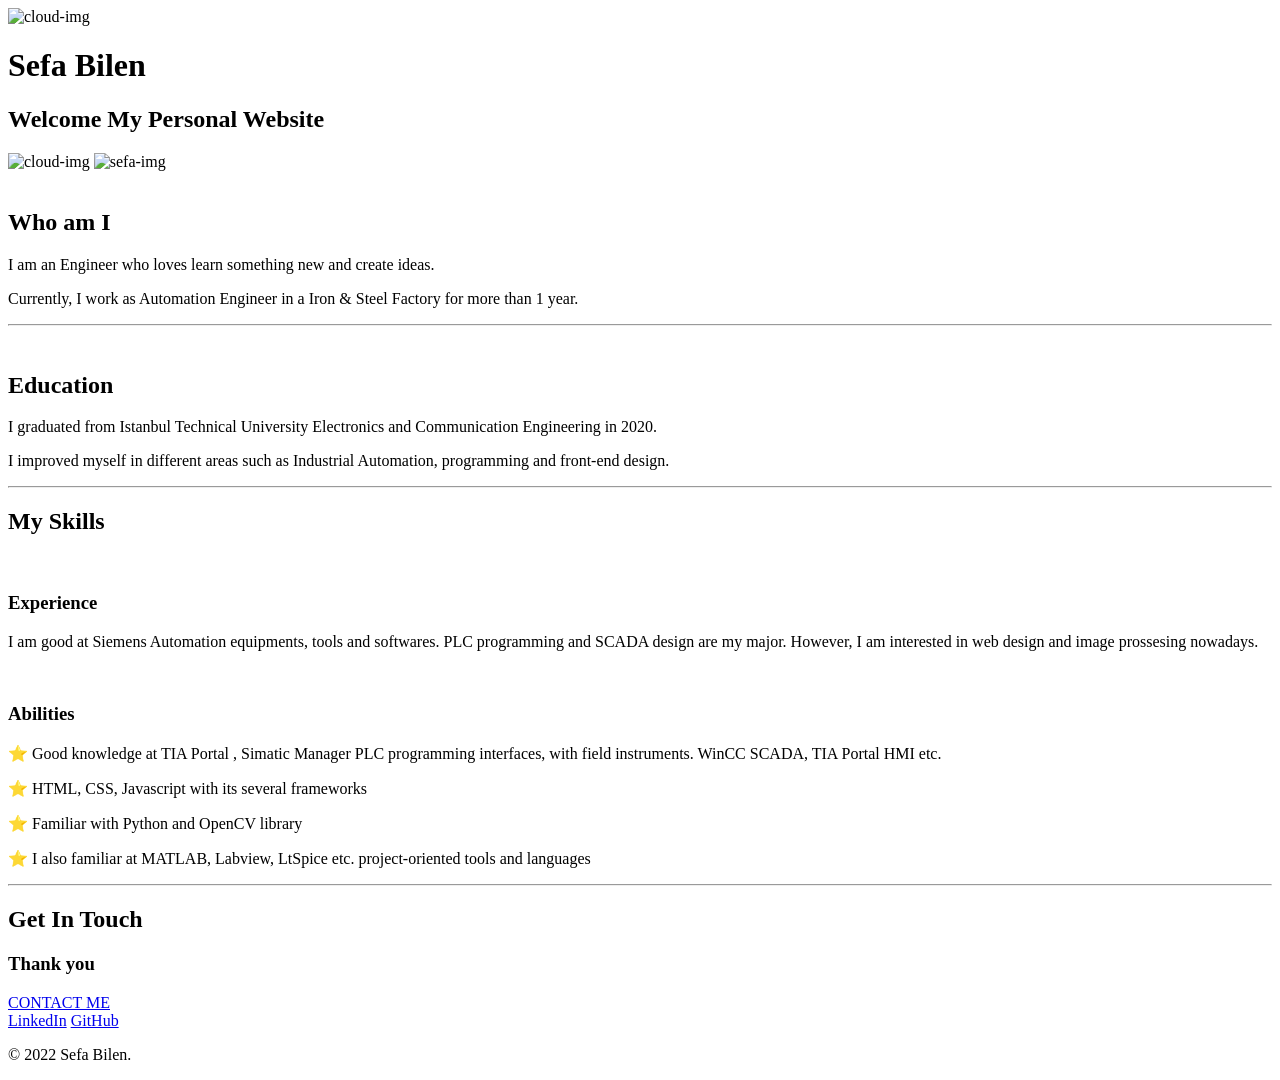
==== index.html @ 429c11f7 "Add files via upload" ====
<!DOCTYPE html>
<html lang="en">

<head>
  <meta charset="UTF-8">
  <meta http-equiv="X-UA-Compatible" content="IE=edge">
  <meta name="viewport" content="width=device-width, initial-scale=1.0">
  <title>Sefa Bilen</title>
  <link rel="stylesheet" href="css/styles.css">
  <link rel="shortcut icon" href="favicon (7).ico?v=2" type="image/x-icon">
  <link rel="preconnect" href="https://fonts.googleapis.com">
  <link rel="preconnect" href="https://fonts.gstatic.com" crossorigin>
  <link href="https://fonts.googleapis.com/css2?family=Merriweather&family=Montserrat&family=Sacramento&display=swap"
    rel="stylesheet">
</head>

<body>
  <div class="top-container">
    <img class="top-cloud" src="images/cloud.png" alt="cloud-img">
    <h1>Sefa Bilen</h1>
    <h2 class="proman">Welcome My Personal Website</h2>
    <img class="bottom-cloud" src="images/cloud.png" alt="cloud-img">
    <img class="mountain-bottom" src="images\sefa.jpg" alt="sefa-img">
  </div>
  <div class="middle-container">
    <div class="profile">
      <img src="" alt="">
      <h2>Who am I</h2>
      <p>I am an Engineer who loves learn something new and create ideas.</p>
      <p>Currently, I work as Automation Engineer in a Iron & Steel Factory for more than 1 year.</p>
    </div>
    <hr>
    <div class="profile">
      <img src="" alt="">
      <h2>Education</h2>
      <p>I graduated from Istanbul Technical University Electronics and Communication Engineering in 2020.</p>
      <p>I improved myself in different areas such as Industrial Automation, programming and front-end design.</p>
    </div>
    <hr>
    <div class="skills">
      <h2 class="my-skills">My Skills</h2>
      <div class="skill-row">
        <img class="skill-images1"
          src="https://cdn-icons.flaticon.com/png/512/2403/premium/2403711.png?token=exp=1659442683~hmac=bf01bf8751e8a246069365d412e1a866"
          alt="">
        <h3>Experience</h3>
        <p>I am good at Siemens Automation equipments, tools and softwares. PLC programming and SCADA design are my major. However, I am interested in web design and image prossesing nowadays. </p>
      </div>
      <div class="skill-row">
        <img class="skill-images2" src="https://cdn-icons-png.flaticon.com/512/1055/1055666.png" alt="">
        <h3>Abilities</h3>
        <p>⭐ Good knowledge at TIA Portal , Simatic Manager PLC programming interfaces, with field instruments. WinCC SCADA, TIA Portal HMI etc.</p>
        <p>⭐ HTML, CSS, Javascript with its  several frameworks</p>
        <p>⭐ Familiar with Python and OpenCV library</p>
        <p>⭐ I also familiar at MATLAB, Labview, LtSpice etc. project-oriented tools and languages</p>
      </div>
    </div>
    <hr>
    <div class="contact-me">
      <h2>Get In Touch</h2>
      <h3>Thank you </h3>
      
      <a class="btn" href="mailto:sefa8111@gmail.com">CONTACT ME</a>
    </div>
  </div>


  <div class="bottom-container">
    <a class="footer-link" href="https://www.linkedin.com/in/sefa-bilen-08767a101/">LinkedIn</a>
    <a class="footer-link" href="https://github.com/bilense?tab=repositories">GitHub</a>
    
    <p class="copyright">© 2022 Sefa Bilen.</p>
  </div>

</body>

</html>
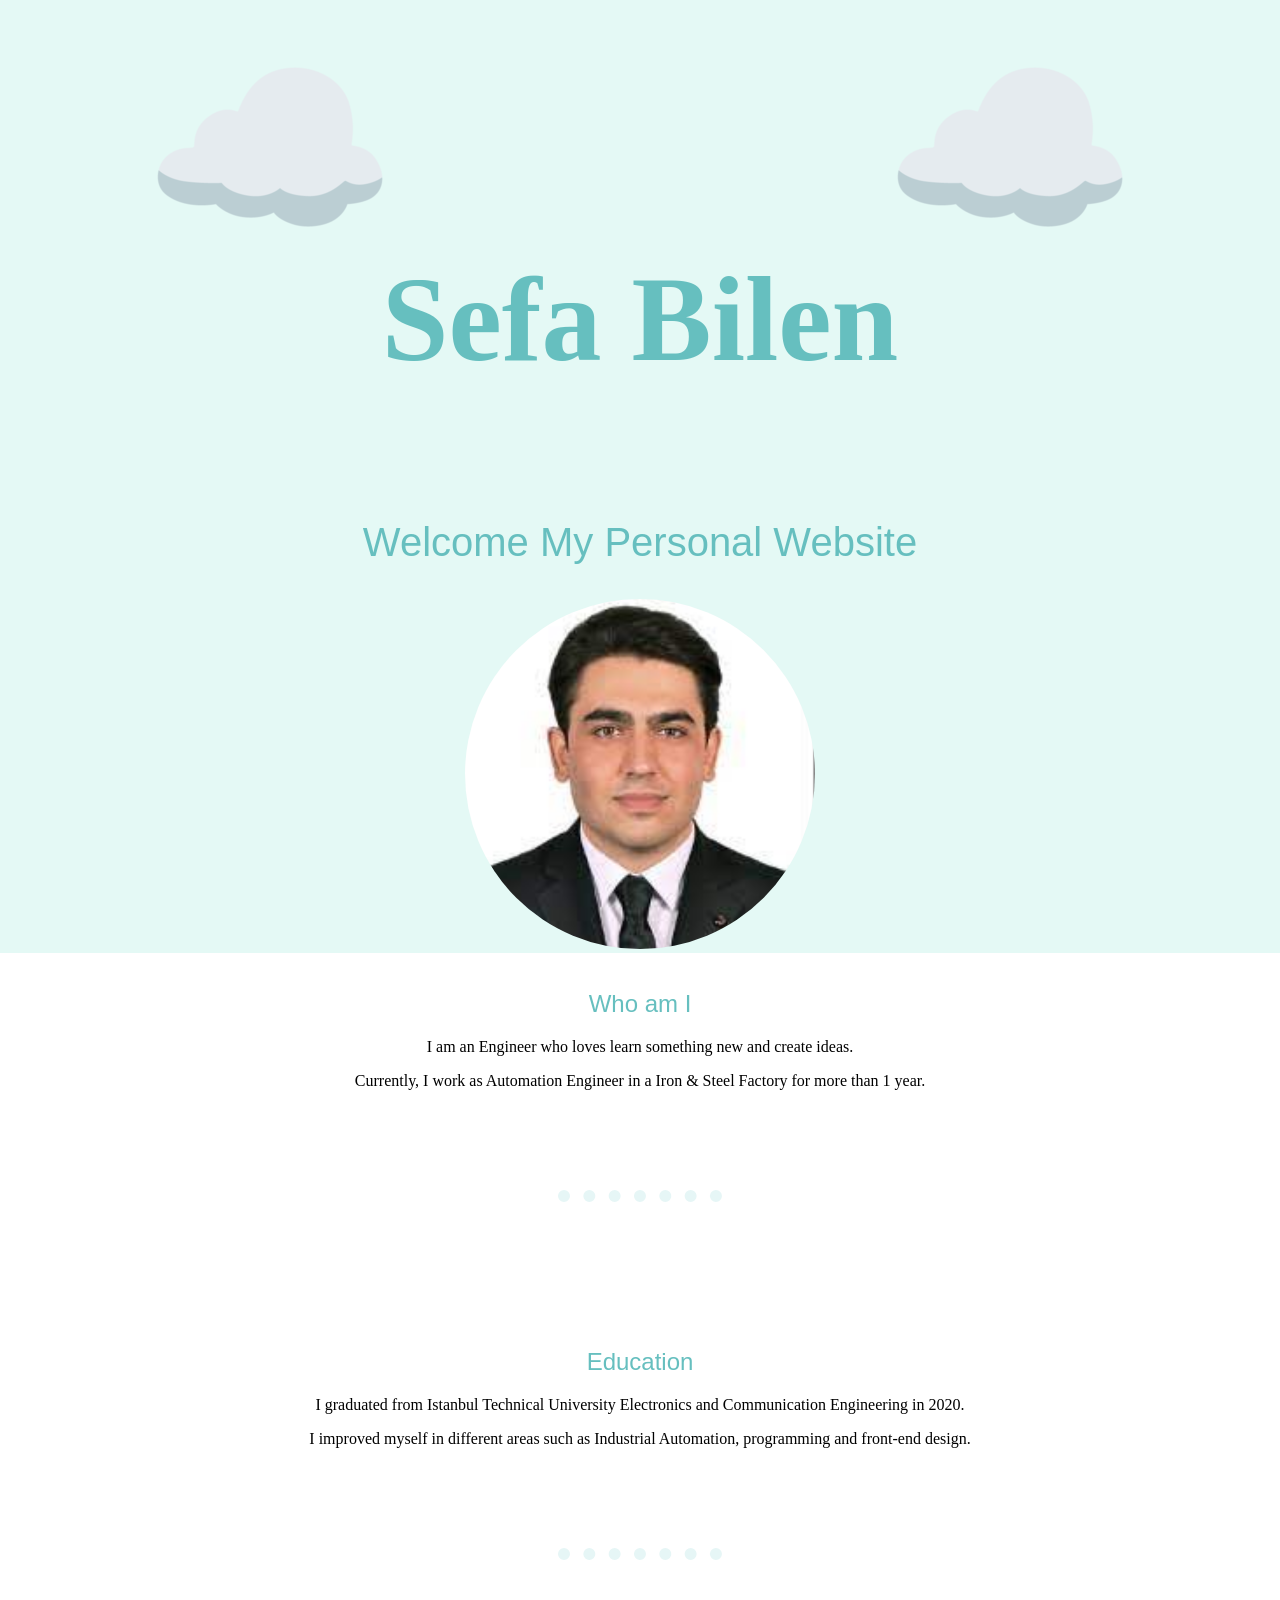
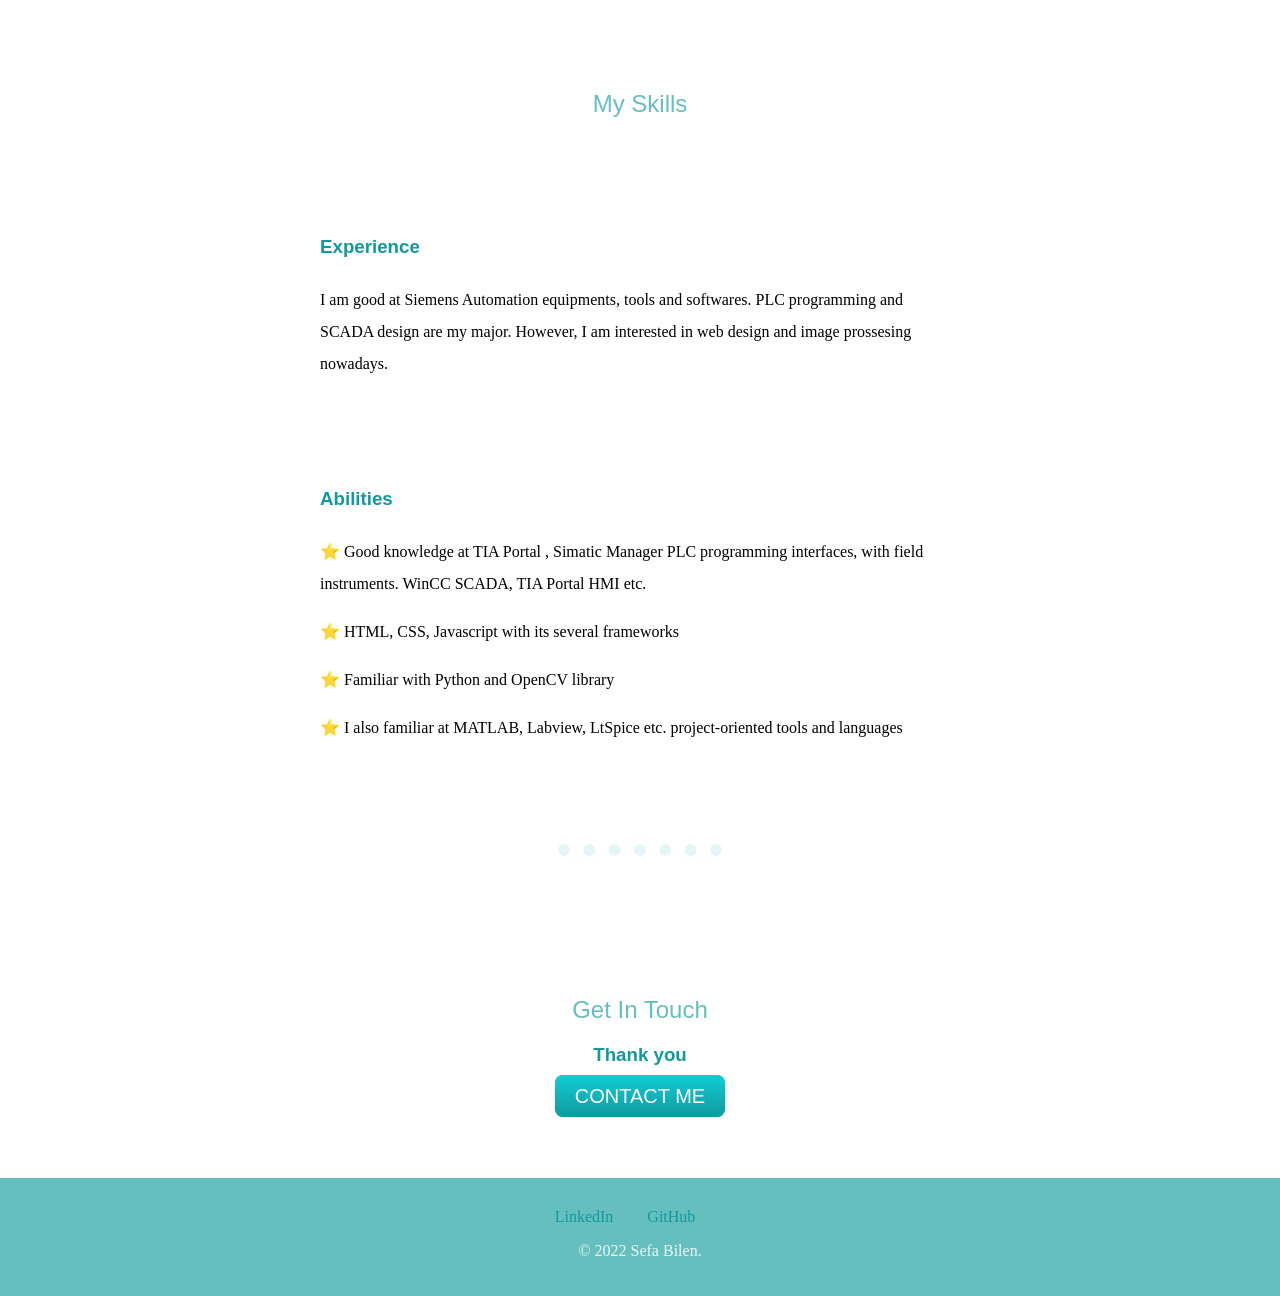
==== commit b724b0ad: "Update index.html" ====
--- a/index.html
+++ b/index.html
@@ -6,7 +6,7 @@
   <meta http-equiv="X-UA-Compatible" content="IE=edge">
   <meta name="viewport" content="width=device-width, initial-scale=1.0">
   <title>Sefa Bilen</title>
-  <link rel="stylesheet" href="css/styles.css">
+  <link rel="stylesheet" href="styles.css">
   <link rel="shortcut icon" href="favicon (7).ico?v=2" type="image/x-icon">
   <link rel="preconnect" href="https://fonts.googleapis.com">
   <link rel="preconnect" href="https://fonts.gstatic.com" crossorigin>
@@ -16,11 +16,11 @@
 
 <body>
   <div class="top-container">
-    <img class="top-cloud" src="images/cloud.png" alt="cloud-img">
+    <img class="top-cloud" src="cloud.png" alt="cloud-img">
     <h1>Sefa Bilen</h1>
     <h2 class="proman">Welcome My Personal Website</h2>
-    <img class="bottom-cloud" src="images/cloud.png" alt="cloud-img">
-    <img class="mountain-bottom" src="images\sefa.jpg" alt="sefa-img">
+    <img class="bottom-cloud" src="cloud.png" alt="cloud-img">
+    <img class="mountain-bottom" src="sefa.jpg" alt="sefa-img">
   </div>
   <div class="middle-container">
     <div class="profile">
@@ -74,4 +74,4 @@
 
 </body>
 
-</html>+</html>
--- a/styles.css
+++ b/styles.css
@@ -0,0 +1,135 @@
+
+body{
+    margin: 0;
+    text-align: center;
+    font-family: 'Merriweather', serif;
+}
+h1{
+   
+
+    margin-top: 0;
+    font-family: 'Sacramento', cursive;
+    font-size: 120px;
+    color: #66BFBF;
+    line-height: 2;
+
+}
+
+h2{
+    font-family: 'Montserrat', sans-serif;
+    color: #66BFBF;
+    font-weight: normal;
+}
+h3{
+    font-family: 'Montserrat', sans-serif;
+    color: #11999e;
+}
+
+div{
+    background-color: #ffffff;
+}
+.top-container{
+    background-color: #e4f9f5;
+    position: relative;
+    padding-top: 200px;
+ 
+    
+}
+.bottom-container{
+    background-color: #66BFBF;
+    padding-bottom: 20px;
+    padding-top: 30px;
+}
+hr{
+    border-style: none;
+    border-top-style: dotted;
+    border-color: #e6f6f6;
+    border-width: 12px;
+    width: 5%;
+    margin-top: 100px;
+    padding: 50px;
+}
+.pro{
+    text-decoration: underline;
+}
+.top-cloud{
+    position: absolute;
+    right: 150px;
+    top: 30px;
+
+}
+.bottom-cloud{
+    position: absolute;
+    left: 150px;
+    top: 30px;
+}
+.proman{
+    font-size: 2.5em;
+}
+.skill-row{
+    width: 50%;
+    margin: 100px auto 100px auto;
+
+}
+.skills{
+    text-align: left;
+    line-height: 2;
+}
+.skill-images1{
+    width: 20%;
+    float: left;
+    margin-right: 30px;
+}
+.skill-images2{
+    width: 20%;
+    float: right;
+    margin-left: 30px;
+}
+.my-skills{
+    text-align: center;
+}
+.btn {
+    background: #11cdd4;
+    background-image: -webkit-linear-gradient(top, #11cdd4, #11999e);
+    background-image: -moz-linear-gradient(top, #11cdd4, #11999e);
+    background-image: -ms-linear-gradient(top, #11cdd4, #11999e);
+    background-image: -o-linear-gradient(top, #11cdd4, #11999e);
+    background-image: linear-gradient(to bottom, #11cdd4, #11999e);
+    -webkit-border-radius: 8;
+    -moz-border-radius: 8;
+    border-radius: 8px;
+    font-family: Arial;
+    color: #ffffff;
+    font-size: 20px;
+    padding: 10px 20px 10px 20px;
+    text-decoration: none;
+    
+   
+  }
+  
+  .btn:hover {
+    background: #30e3cb;
+    background-image: -webkit-linear-gradient(top, #105c52, #2bc4ad);
+    background-image: -moz-linear-gradient(top, #105c52, #2bc4ad);
+    background-image: -ms-linear-gradient(top, #105c52, #2bc4ad);
+    background-image: -o-linear-gradient(top, #105c52, #2bc4ad);
+    background-image: linear-gradient(to bottom, #105c52, #2bc4ad);
+    text-decoration: none;
+  }
+  .contact-me{
+    padding-bottom: 30px;
+    margin: 40px;
+  }
+  .copyright{
+    color: #eaf6f6;
+  }
+  .footer-link{
+    color: #11999e;
+    text-decoration: none;
+    padding-right: 30px;
+  }
+  .contact-ust{margin-bottom: 50px;}
+  .mountain-bottom{
+    width: 350px;
+    border-radius: 100%;
+  }
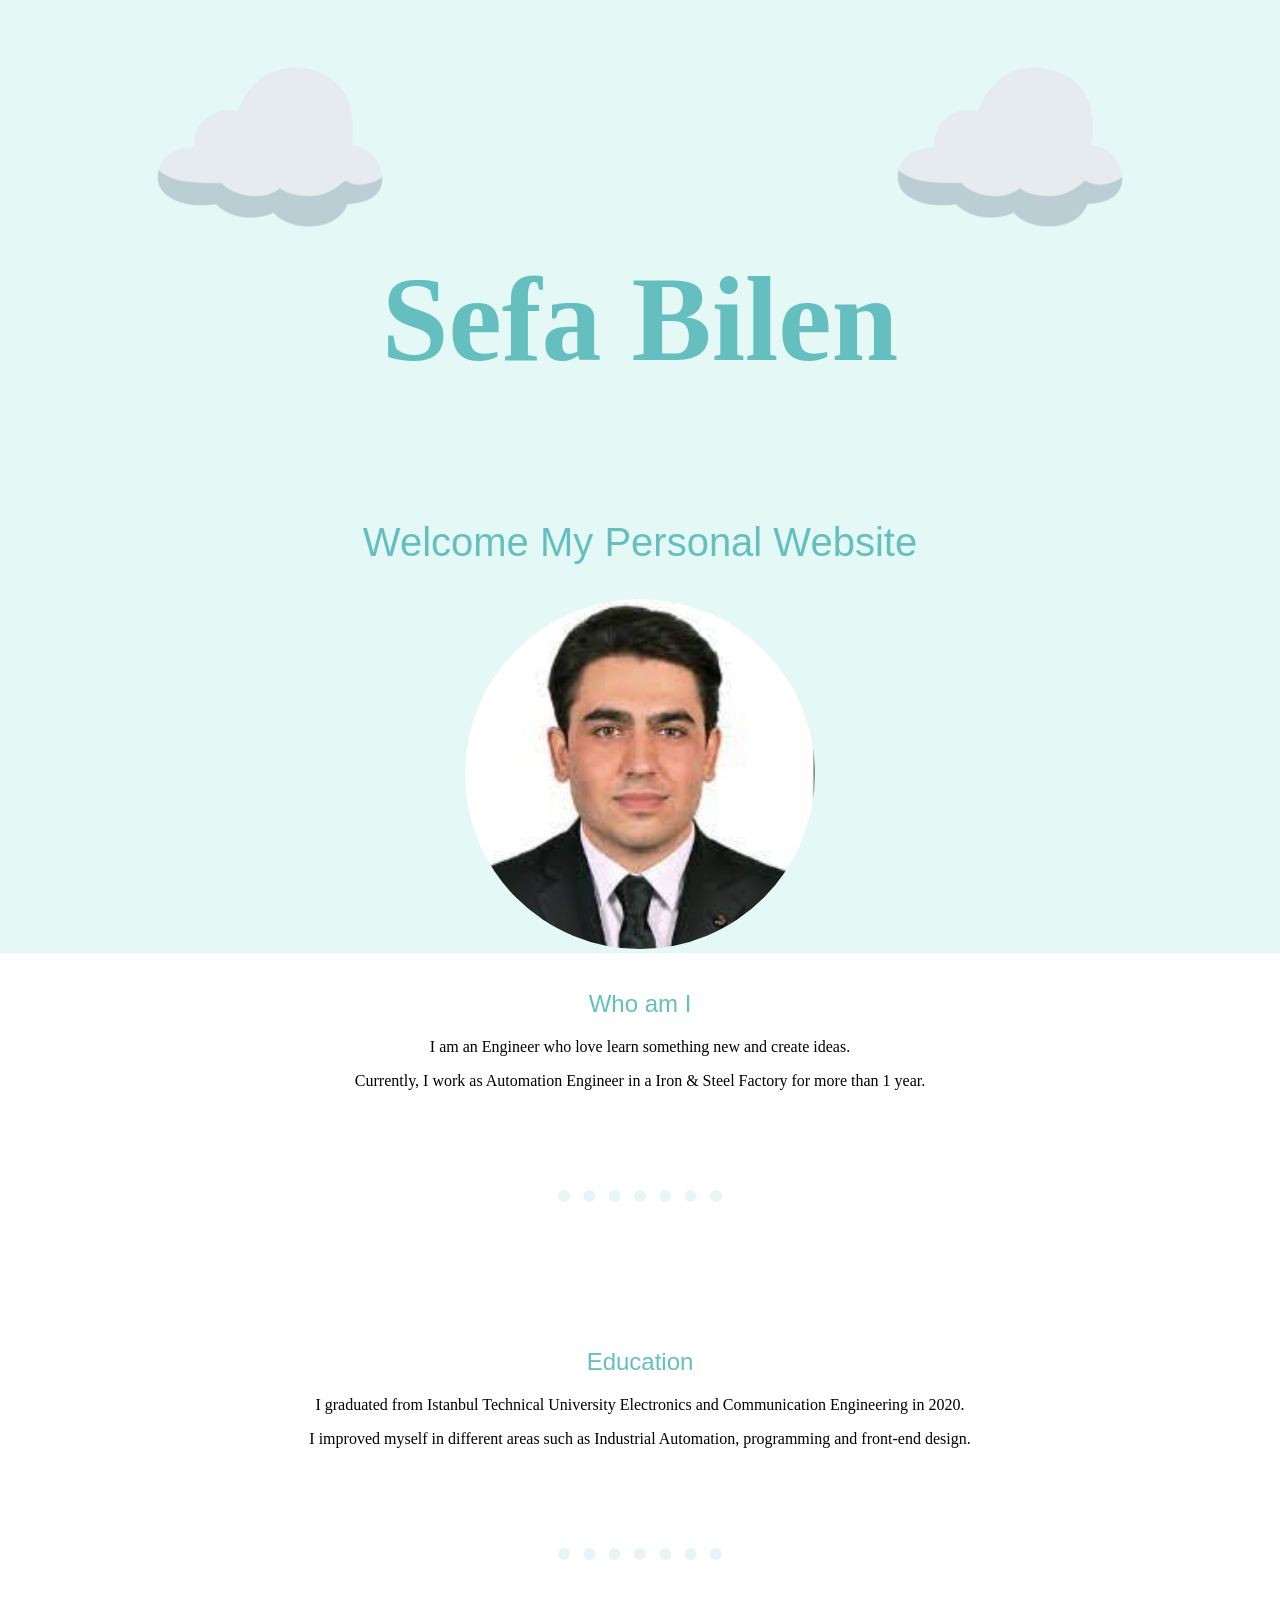
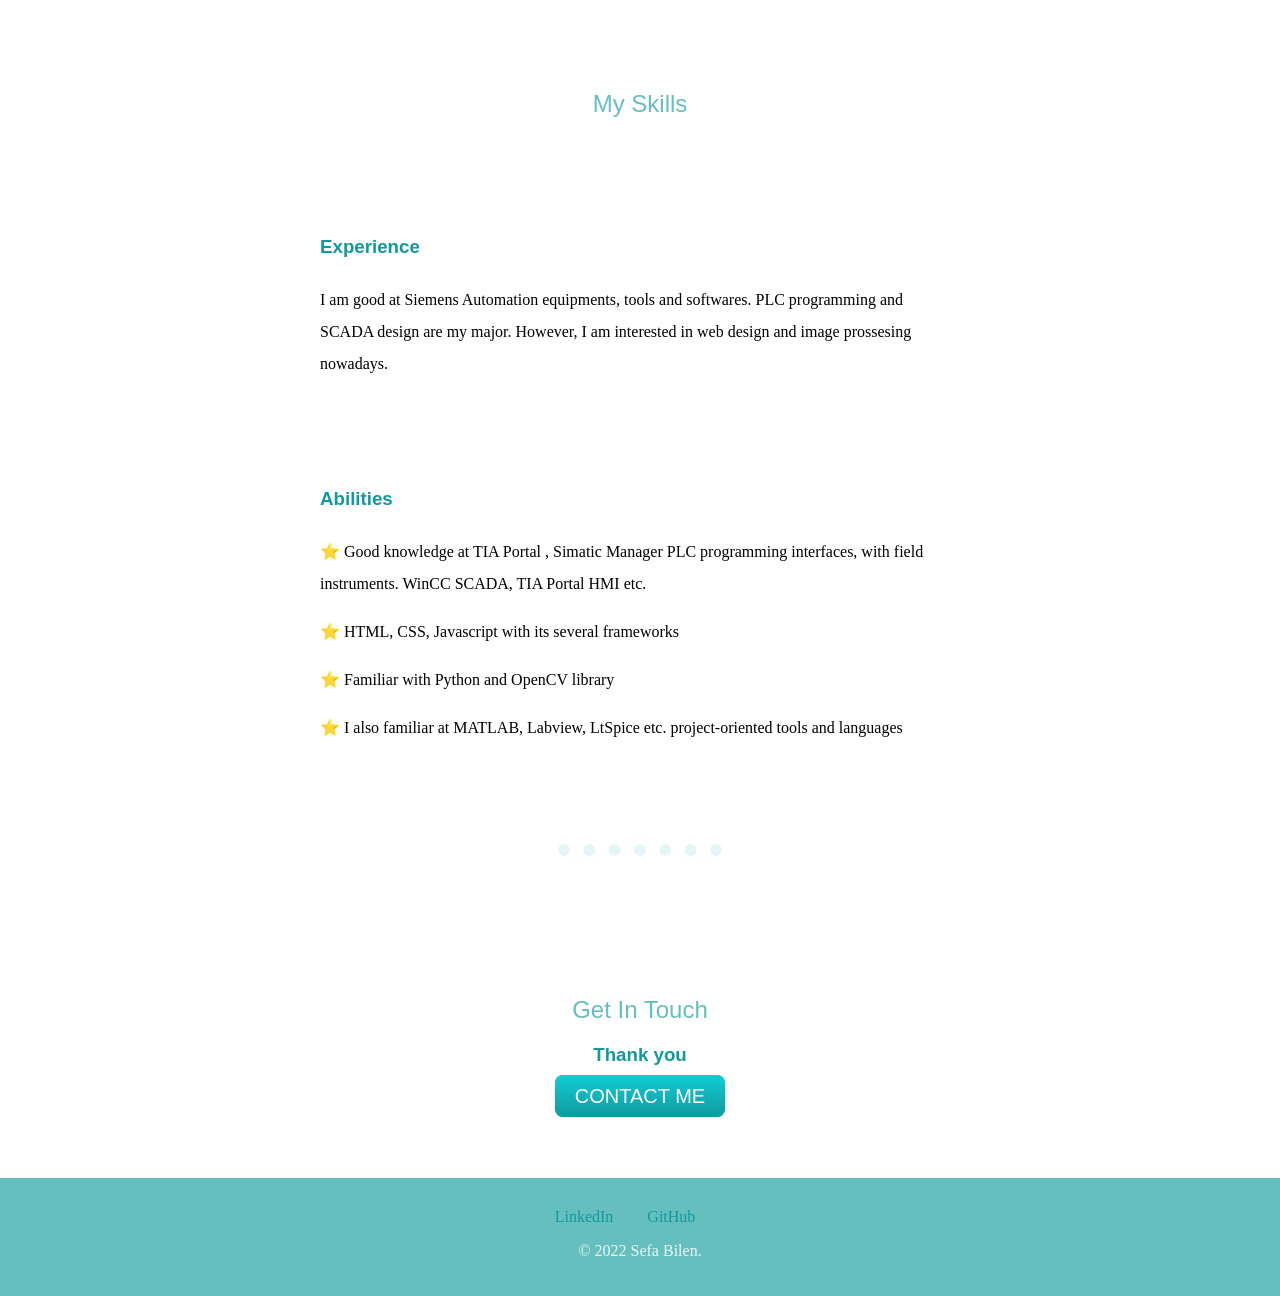
==== commit fbfff127: "Update index.html" ====
--- a/index.html
+++ b/index.html
@@ -26,7 +26,7 @@
     <div class="profile">
       <img src="" alt="">
       <h2>Who am I</h2>
-      <p>I am an Engineer who loves learn something new and create ideas.</p>
+      <p>I am an Engineer who love learn something new and create ideas.</p>
       <p>Currently, I work as Automation Engineer in a Iron & Steel Factory for more than 1 year.</p>
     </div>
     <hr>
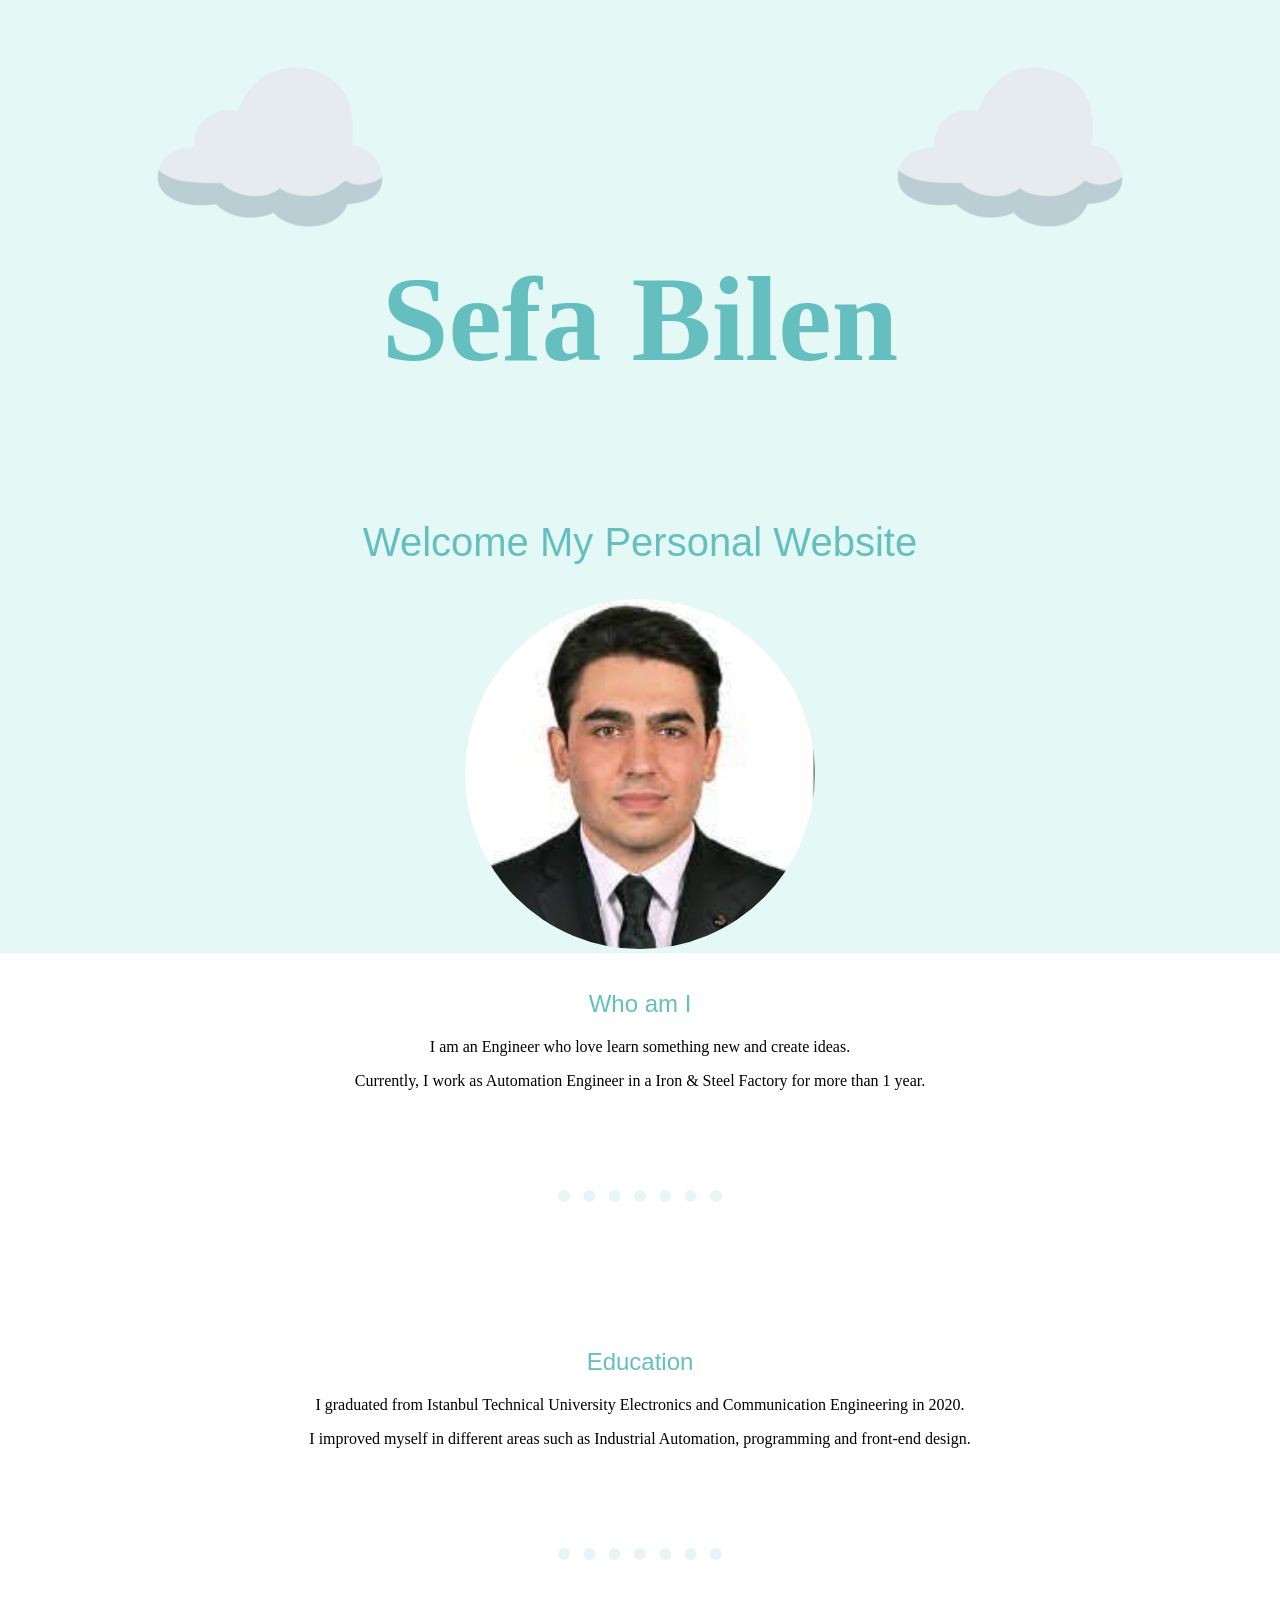
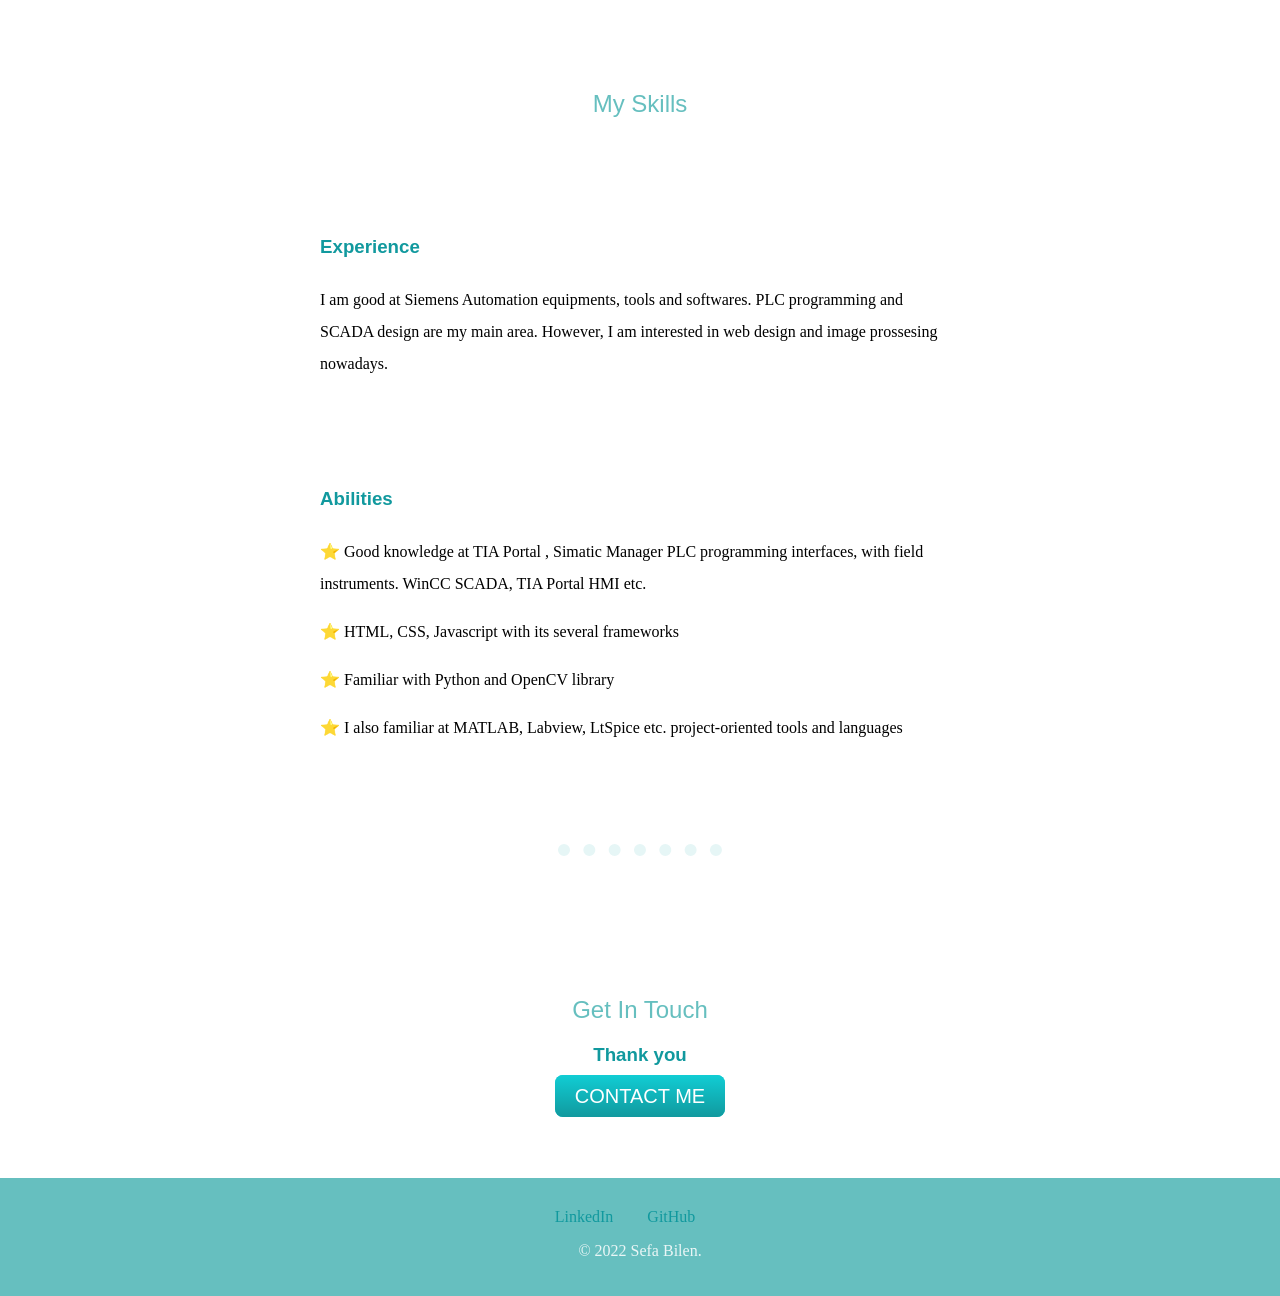
==== commit 357ac3f2: "Update index.html" ====
--- a/index.html
+++ b/index.html
@@ -44,7 +44,7 @@
           src="https://cdn-icons.flaticon.com/png/512/2403/premium/2403711.png?token=exp=1659442683~hmac=bf01bf8751e8a246069365d412e1a866"
           alt="">
         <h3>Experience</h3>
-        <p>I am good at Siemens Automation equipments, tools and softwares. PLC programming and SCADA design are my major. However, I am interested in web design and image prossesing nowadays. </p>
+        <p>I am good at Siemens Automation equipments, tools and softwares. PLC programming and SCADA design are my main area. However, I am interested in web design and image prossesing nowadays. </p>
       </div>
       <div class="skill-row">
         <img class="skill-images2" src="https://cdn-icons-png.flaticon.com/512/1055/1055666.png" alt="">
